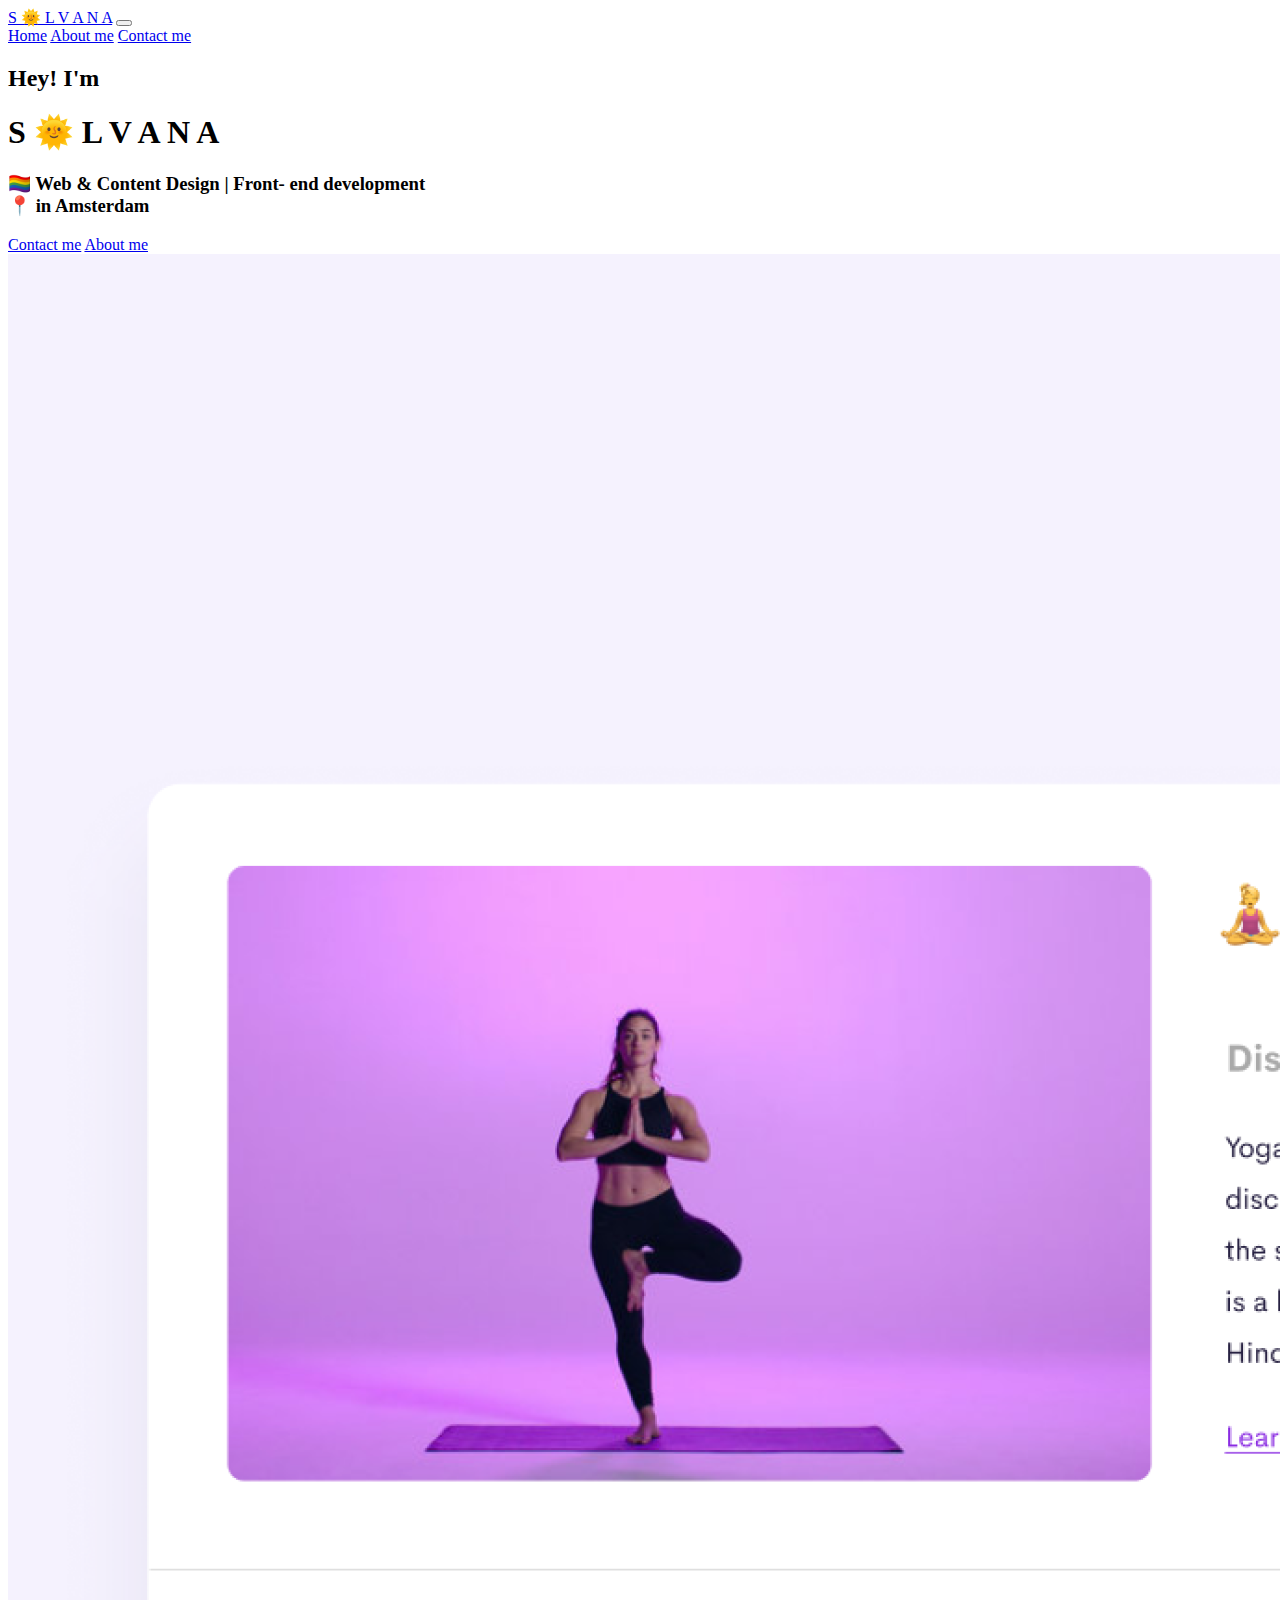
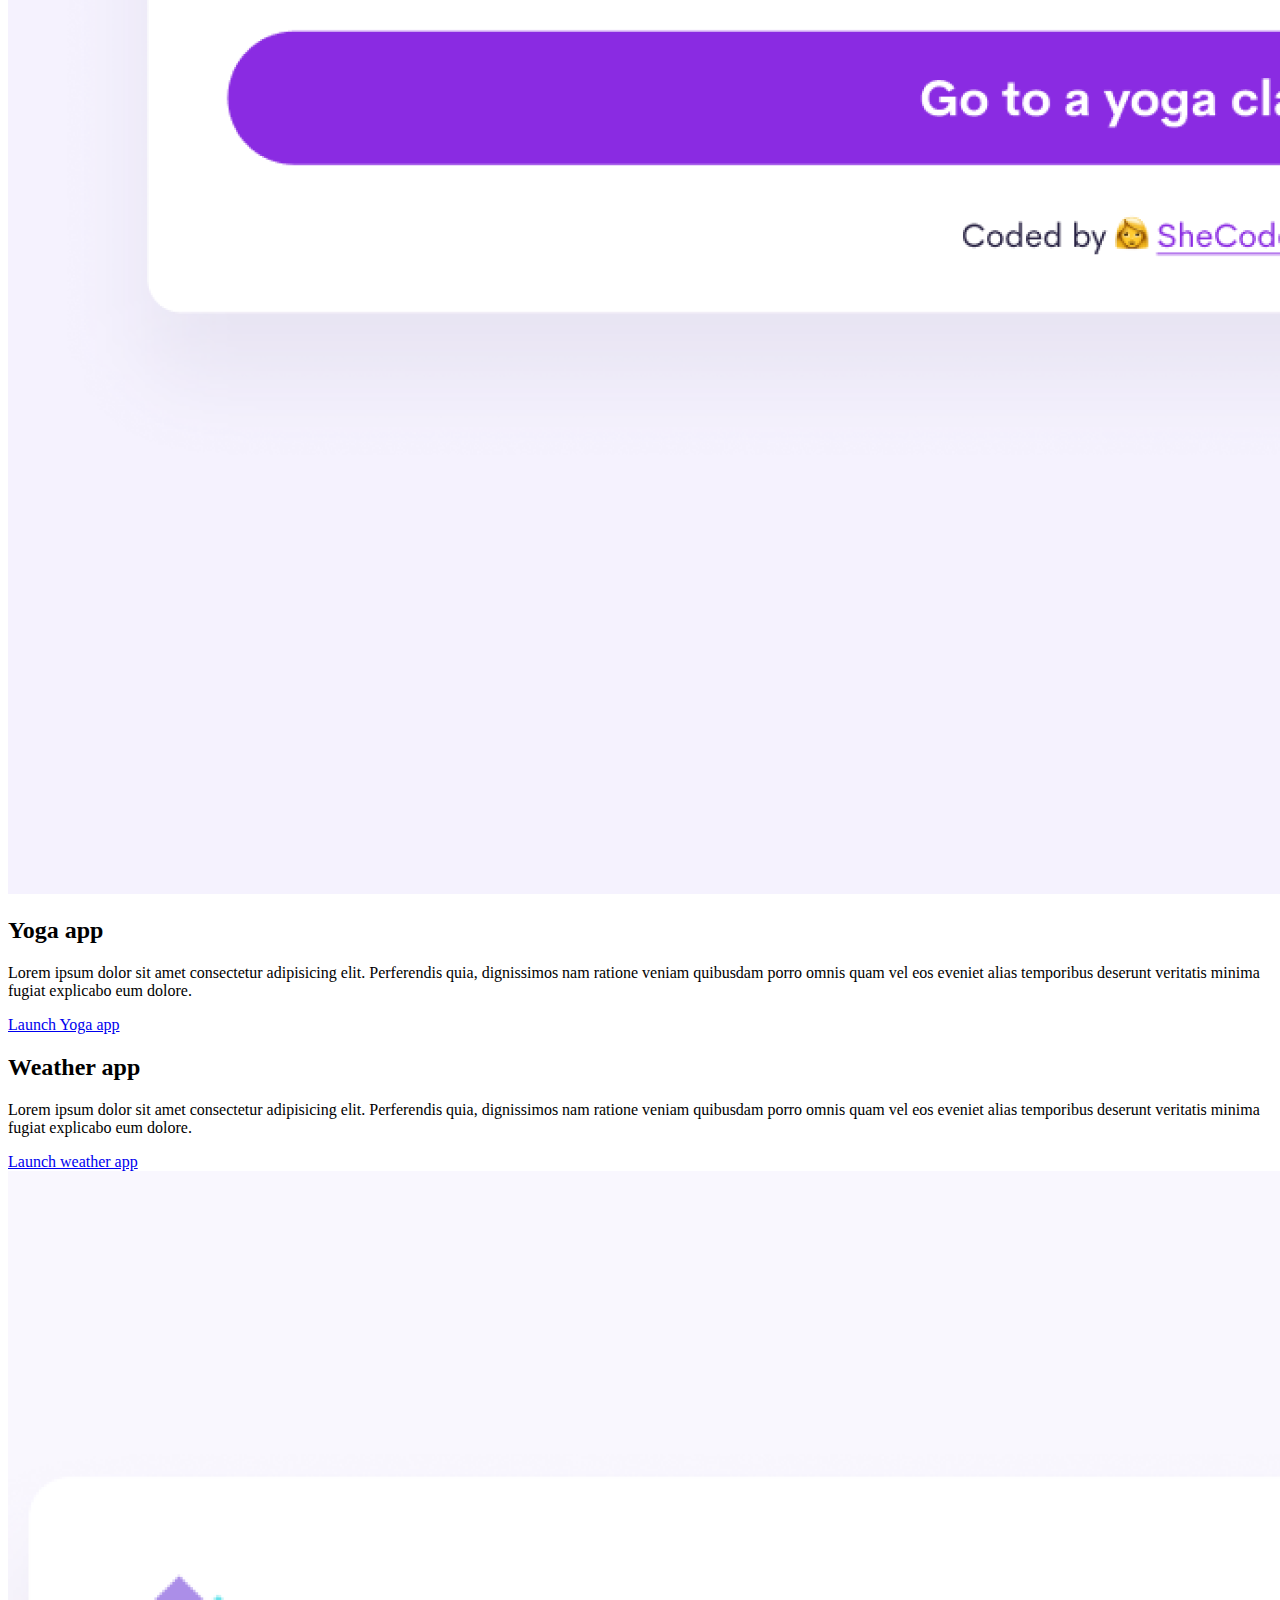
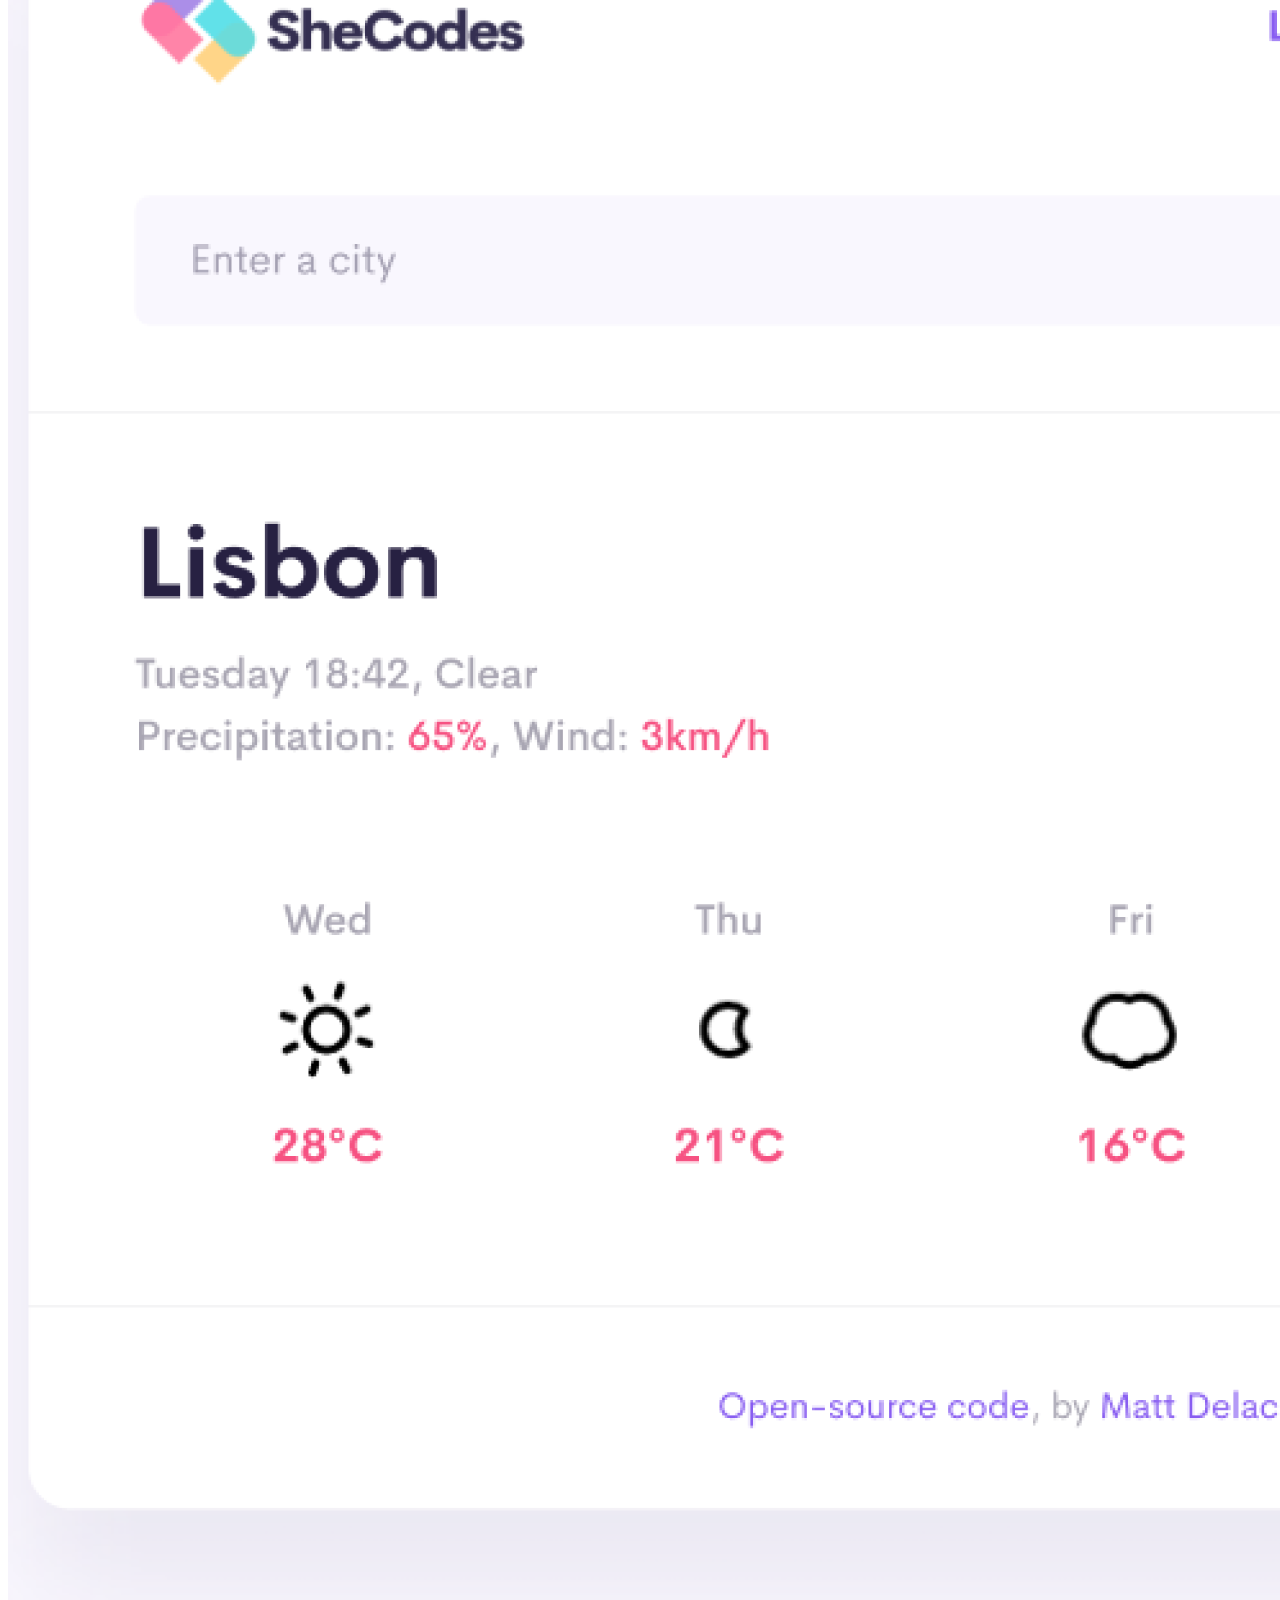
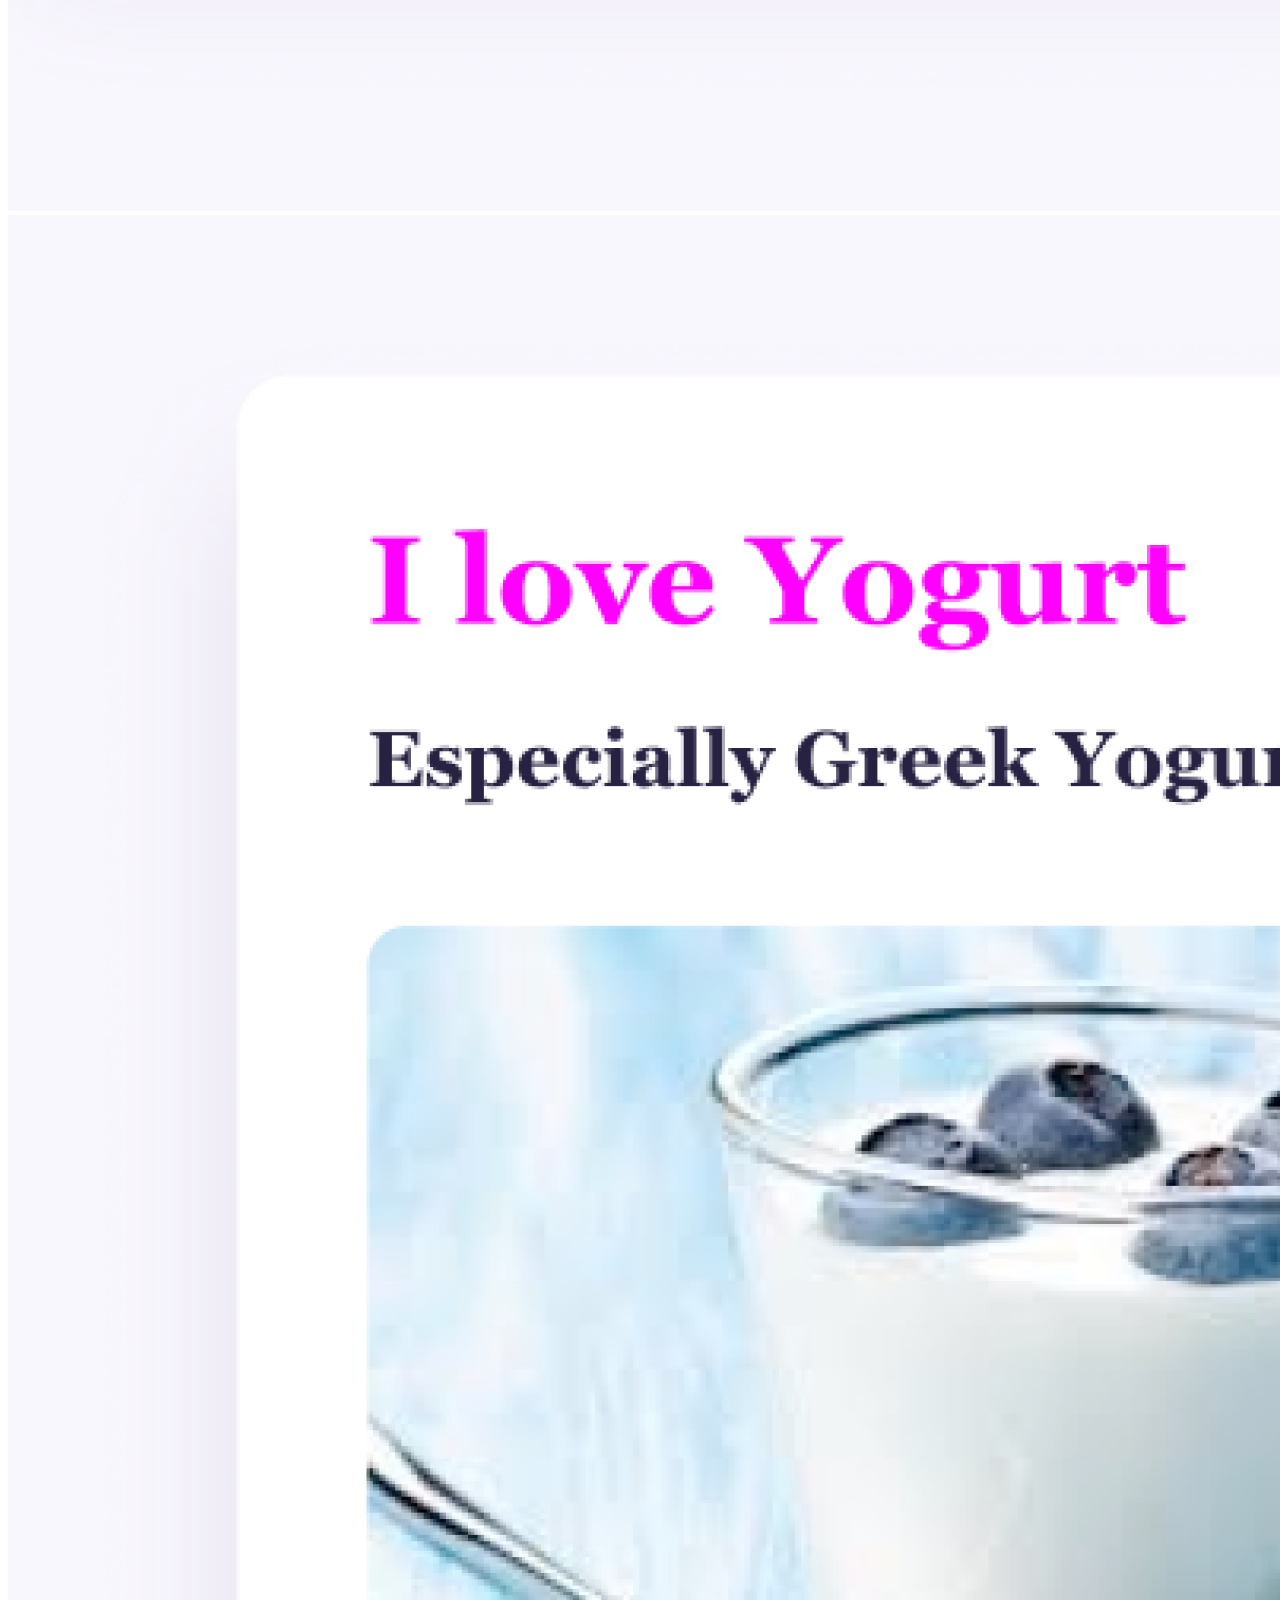
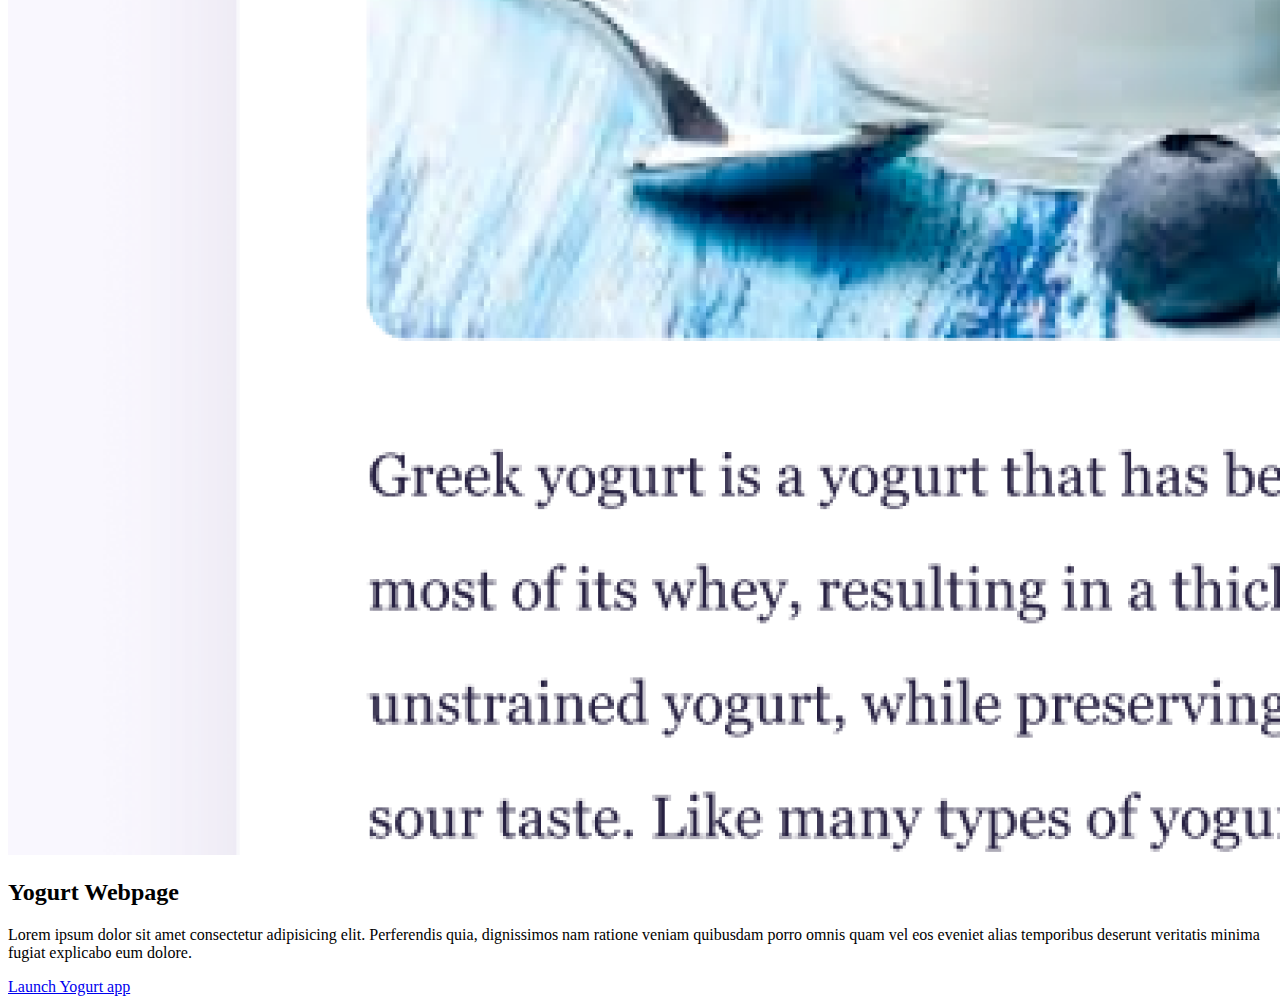
==== index.html @ 3df65f3c "setup project" ====
<!DOCTYPE html>
<html lang="en">
  <head>
    <meta charset="UTF-8" />
    <meta http-equiv="X-UA-Compatible" content="IE=edge" />
    <meta name="viewport" content="width=device-width, initial-scale=1.0" />
    <title>S🌞LVANA: Web & Content Design</title>
    <meta name="description" content="Web Design and Visual Content to light up your business">
    <link
      href="https://cdn.jsdelivr.net/npm/bootstrap@5.2.2/dist/css/bootstrap.min.css"
      rel="stylesheet"
      integrity="sha384-Zenh87qX5JnK2Jl0vWa8Ck2rdkQ2Bzep5IDxbcnCeuOxjzrPF/et3URy9Bv1WTRi"
      crossorigin="anonymous"
    />
    <link rel="stylesheet" href="style.css" />
  </head>
  <body>
    <div class="header">
      <nav class="navbar navbar-expand-lg bg-light">
          <div class="container-fluid">
            <a class="navbar-brand" href="index.html">S 🌞 L V A N A</a>
            <button class="navbar-toggler" type="button" data-bs-toggle="collapse" data-bs-target="#navbarNavAltMarkup" aria-controls="navbarNavAltMarkup" aria-expanded="false" aria-label="Toggle navigation">
              <span class="navbar-toggler-icon"></span>
            </button>
            <div class="collapse navbar-collapse" id="navbarNavAltMarkup">
              <div class="navbar-nav">
                <a class="nav-link active" aria-current="page" href="index.html">Home</a>
                <a class="nav-link" href="about.html">About me</a>
                <a class="nav-link" href="about.html#contact">Contact me</a>
              </div>
            </div>
          </div>
        </nav>
      </div>
    <div class="intro-text">
    <h2>Hey! I'm</h2>
    <h1>S 🌞 L V A N A</h1>
    <h3>
      🏳️‍🌈 Web & Content Design | Front- end development <br />
      📍 in Amsterdam
    </div>
    </h3>
    <div class="navigation-links">
      <a href="about.html#contact" class="primary-link" title="Contact me">Contact me</a>
      <a href="about.html" class="secondary-link" title="About me">About me</a>
    </div>
    <div class="container mt-5">
      <div class="row mb-5">
        <div class="col-md-6">
          <img src="images/yoga.png" class="img-fluid rounded" alt="Yoga app">
        </div>
        <div class="col-md-6">
          <h2 class="mb-3">Yoga app</h2>
          <p class="mb-5">Lorem ipsum dolor sit amet consectetur adipisicing elit. Perferendis quia, dignissimos nam ratione veniam quibusdam porro omnis quam vel eos eveniet alias temporibus deserunt veritatis minima fugiat explicabo eum dolore. </p>
          <a href="#" class="primary-link">Launch Yoga app</a>
        </div>
      </div>
      <div class="row mb-5"> 
          <div class="col-md-6 mb-5">
            <h2 class="mb-3">Weather app</h2>
            <p class="mb-5">Lorem ipsum dolor sit amet consectetur adipisicing elit. Perferendis quia, dignissimos nam ratione veniam quibusdam porro omnis quam vel eos eveniet alias temporibus deserunt veritatis minima fugiat explicabo eum dolore. </p>
            <a href="#" class="primary-link">Launch weather app</a>
          </div>
          <div class="col-md-6">
              <img src="images/weather.png" class="img-fluid rounded" alt="Weather app">
            </div>
        </div>
        <div class="row mb-5">
            <div class="col-md-6">
              <img src="images/yogurt.png" class="img-fluid rounded" alt="Yogurt webpage">
            </div>
            <div class="col-md-6">
              <h2 class="mb-3">Yogurt Webpage</h2>
              <p class="mb-5">Lorem ipsum dolor sit amet consectetur adipisicing elit. Perferendis quia, dignissimos nam ratione veniam quibusdam porro omnis quam vel eos eveniet alias temporibus deserunt veritatis minima fugiat explicabo eum dolore. </p>
              <a href="#" class="primary-link">Launch Yogurt app</a>
            </div>
          </div>

    </div>
    <script
      src="https://cdn.jsdelivr.net/npm/bootstrap@5.2.2/dist/js/bootstrap.bundle.min.js"
      integrity="sha384-OERcA2EqjJCMA+/3y+gxIOqMEjwtxJY7qPCqsdltbNJuaOe923+mo//f6V8Qbsw3"
      crossorigin="anonymous"
    ></script>
  </body>
</html>
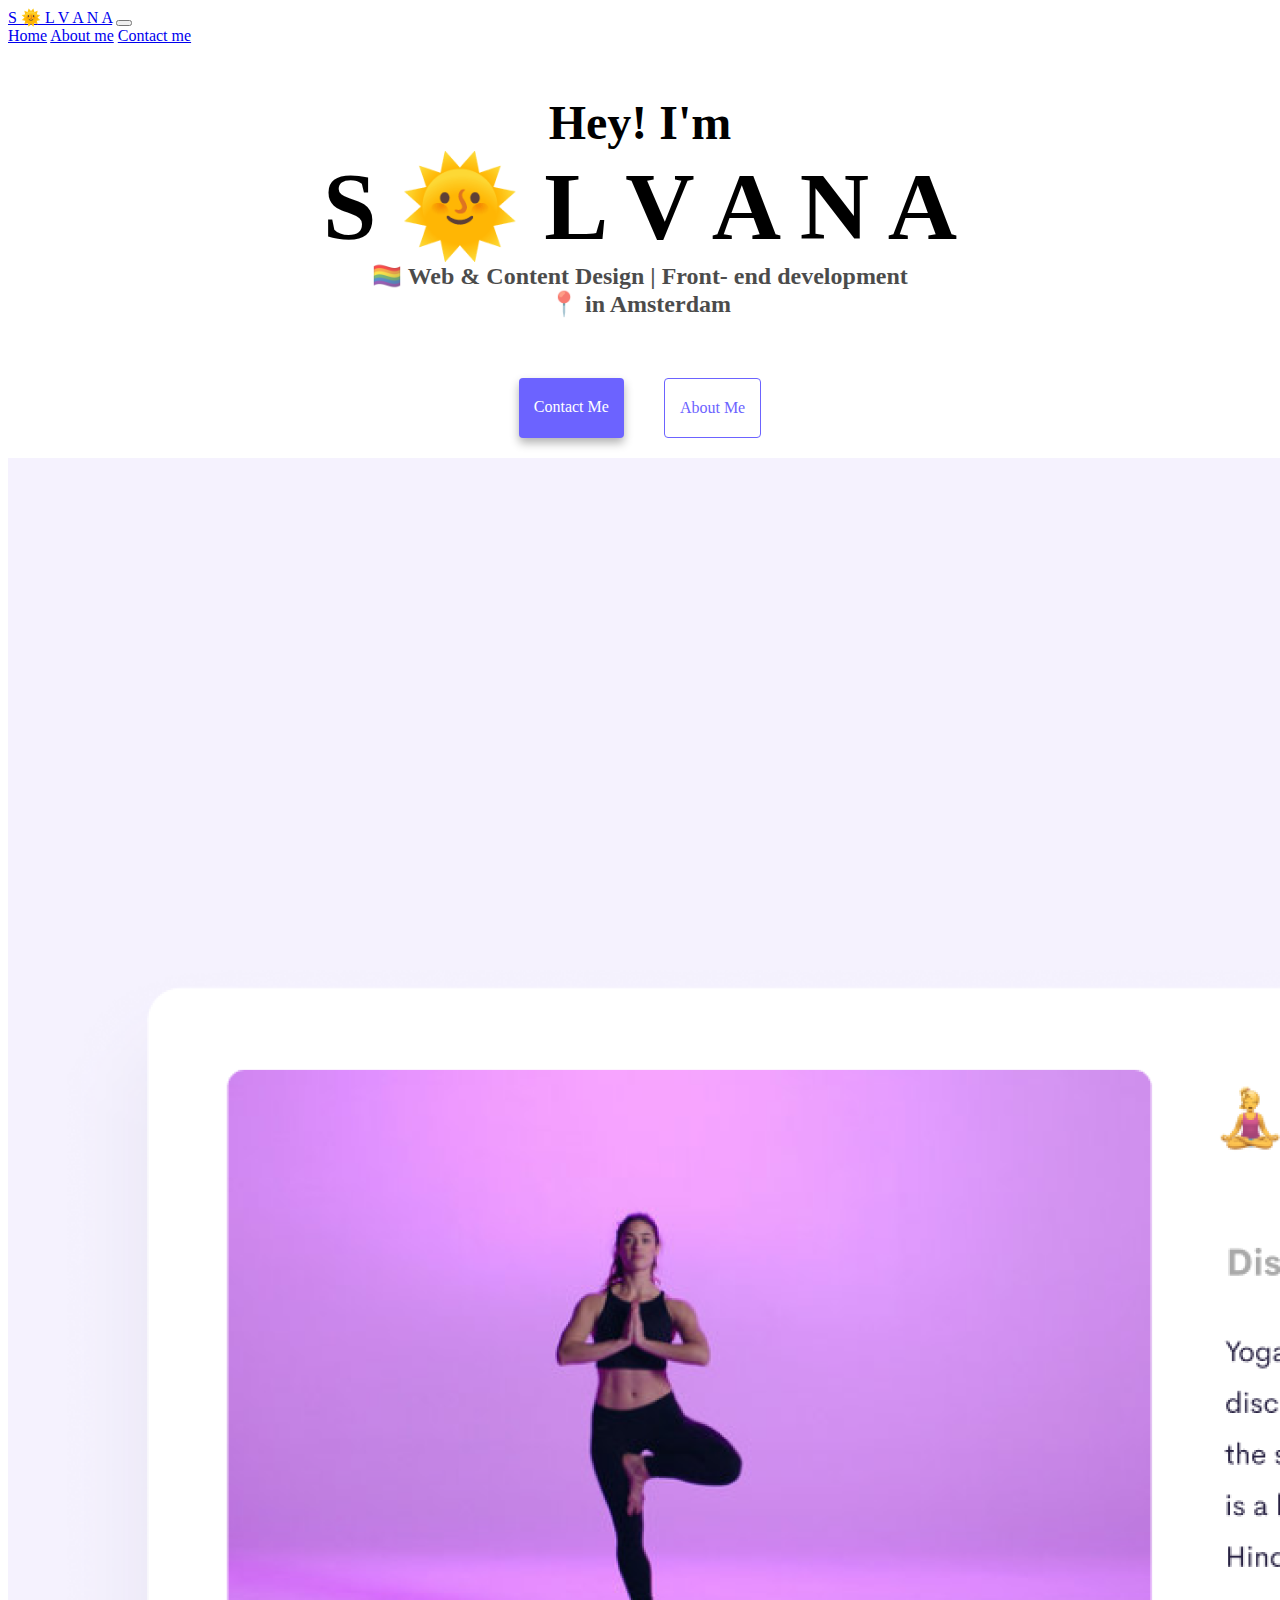
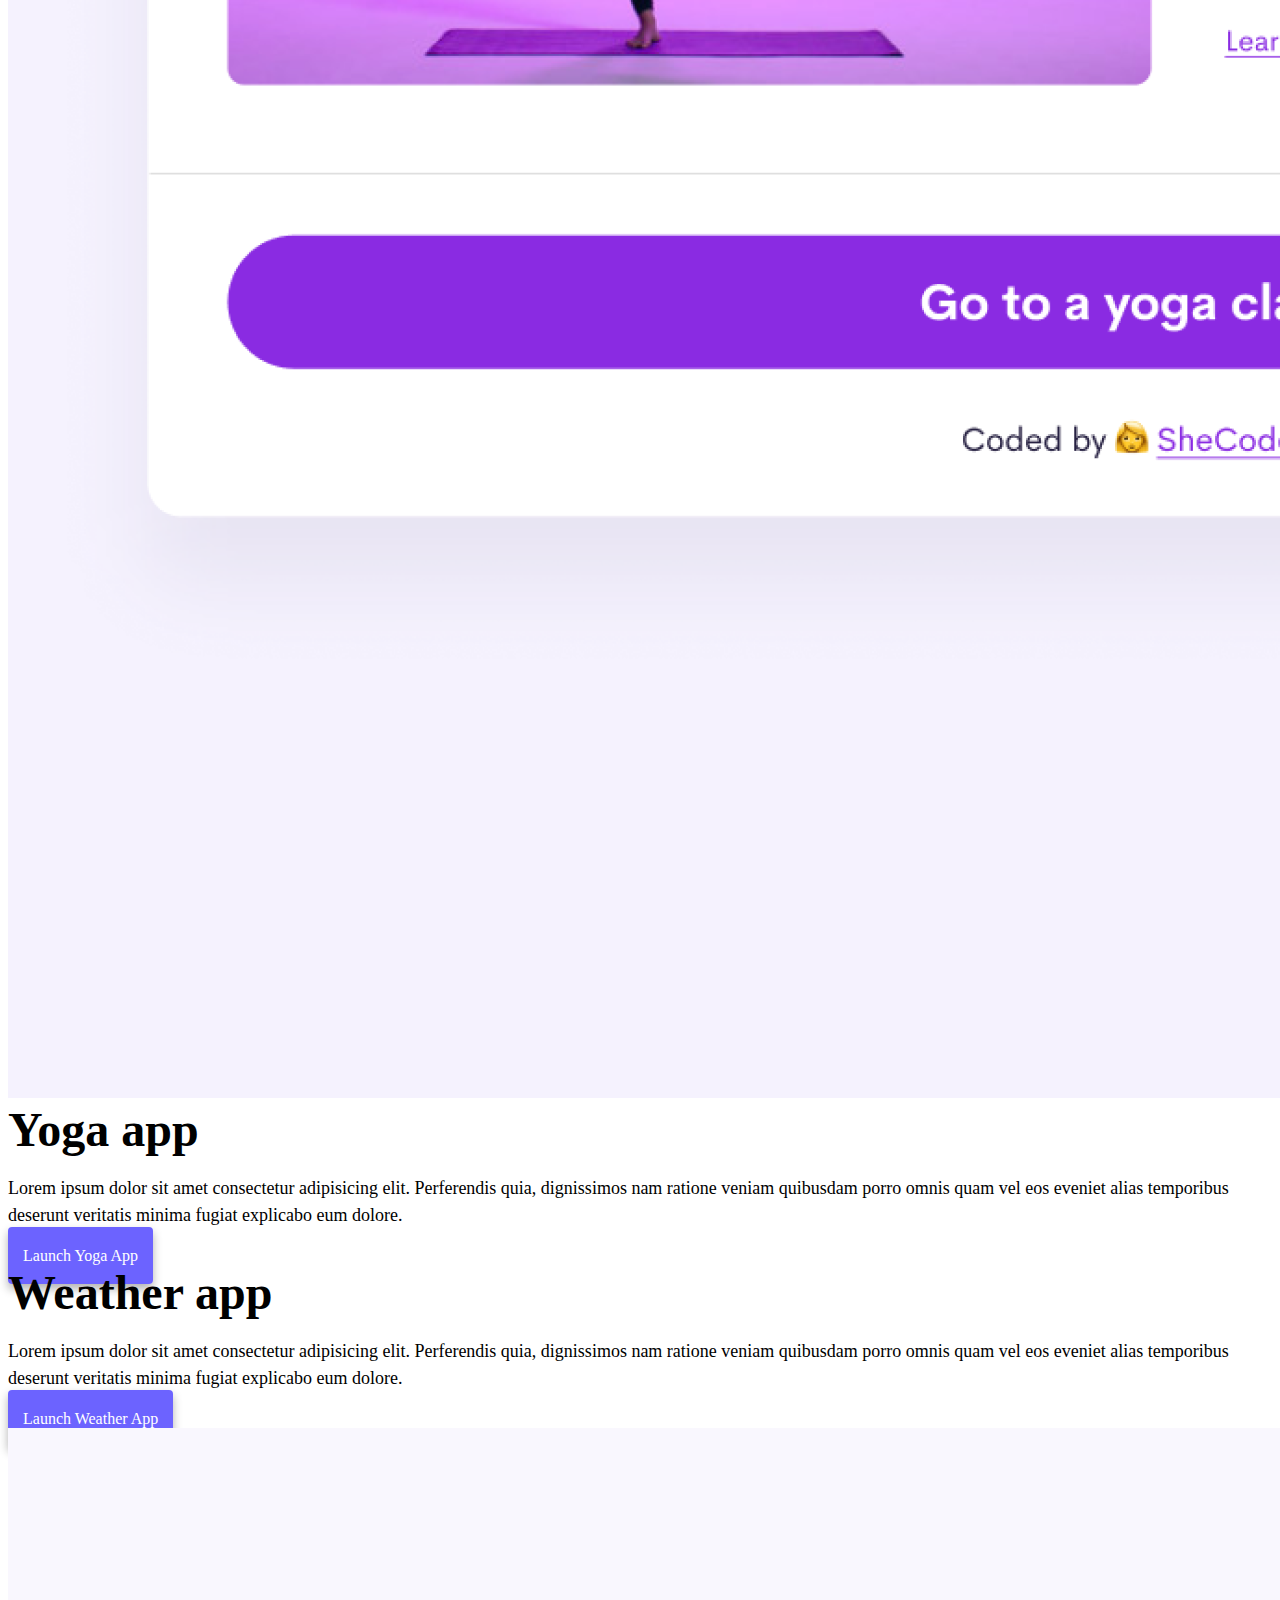
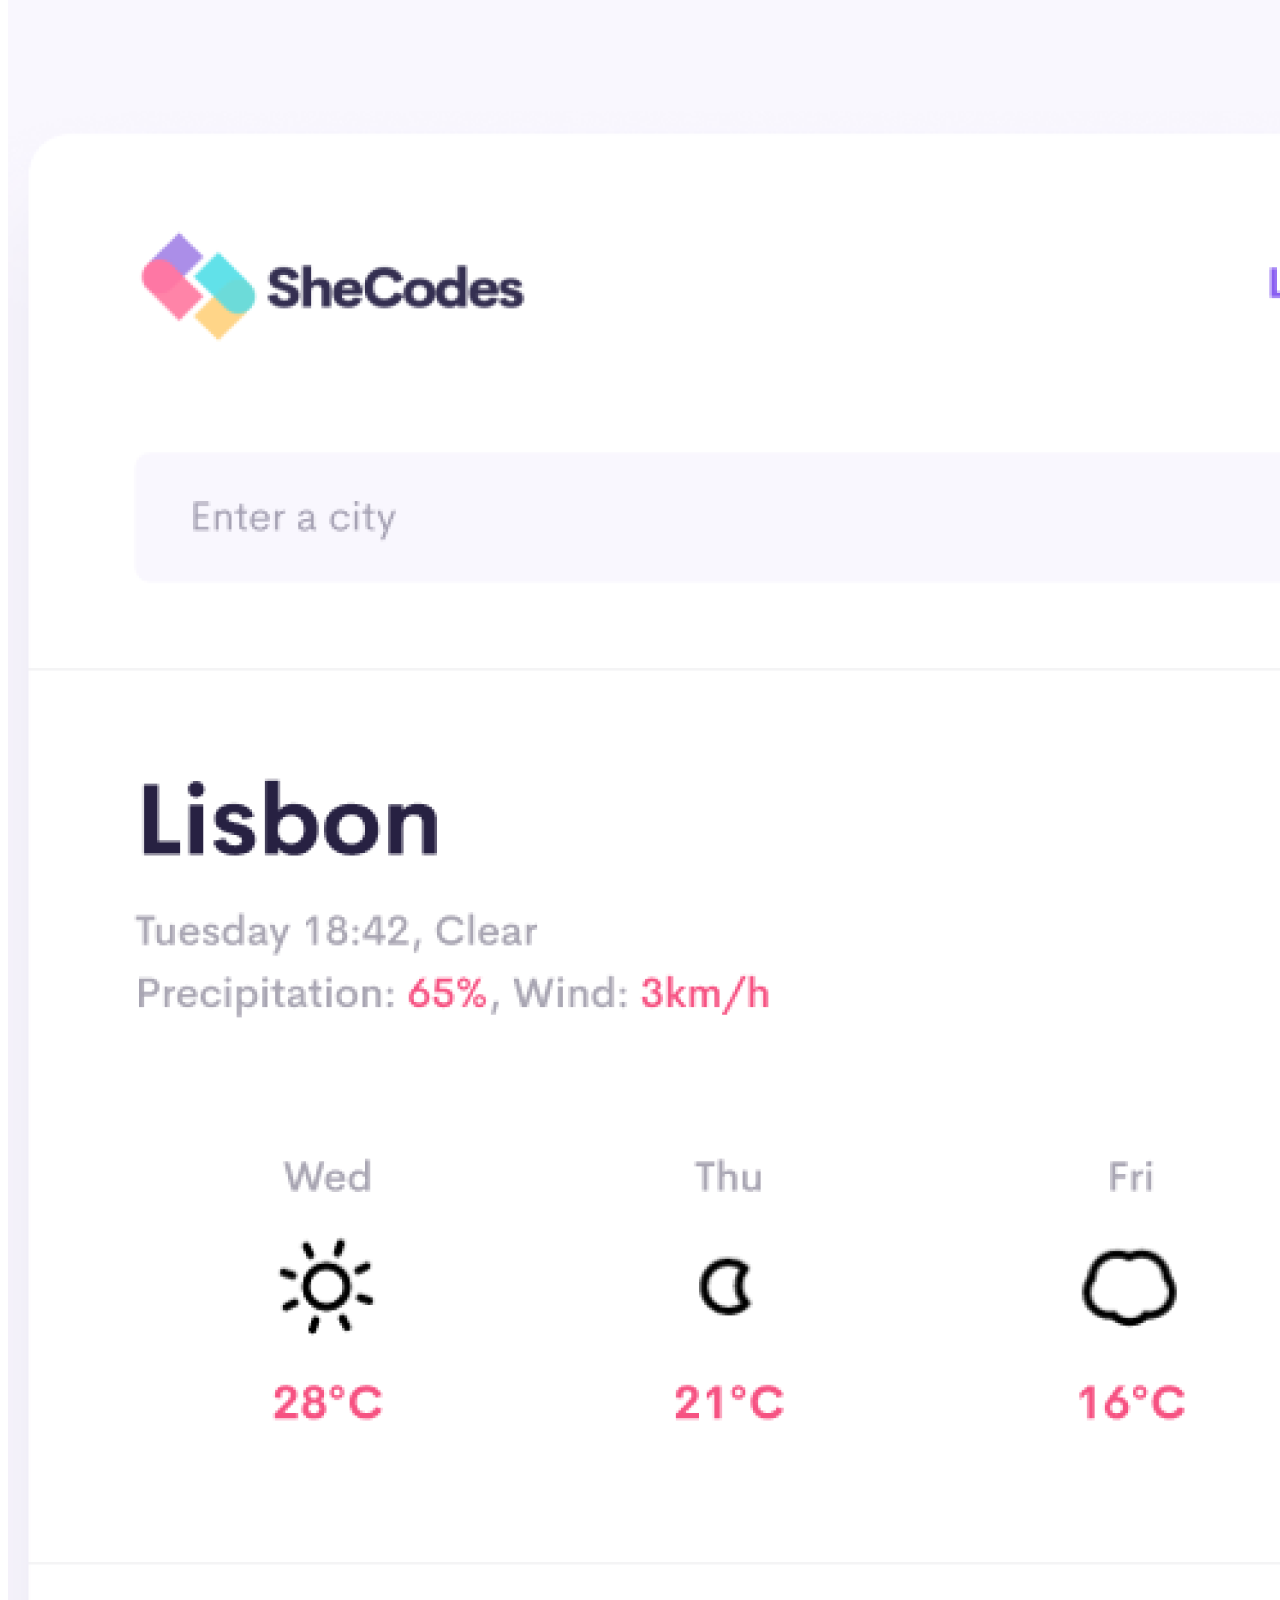
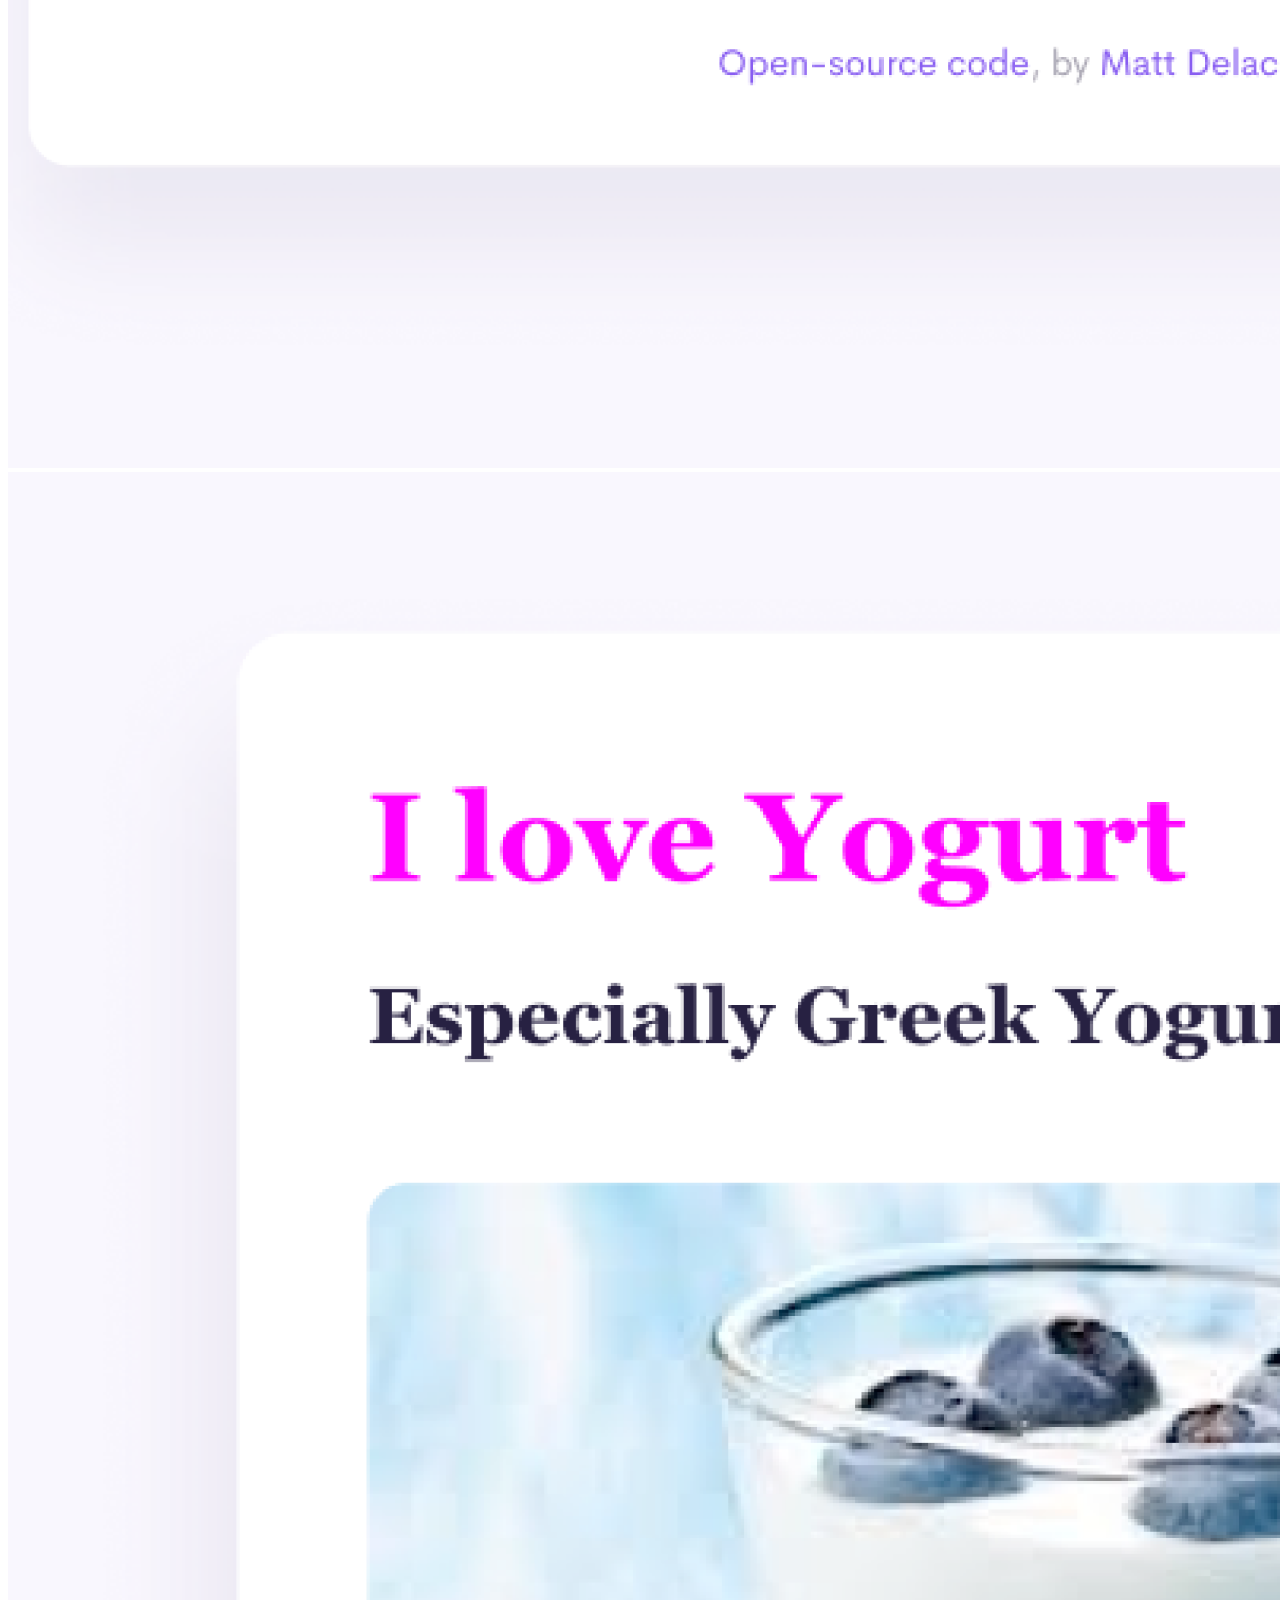
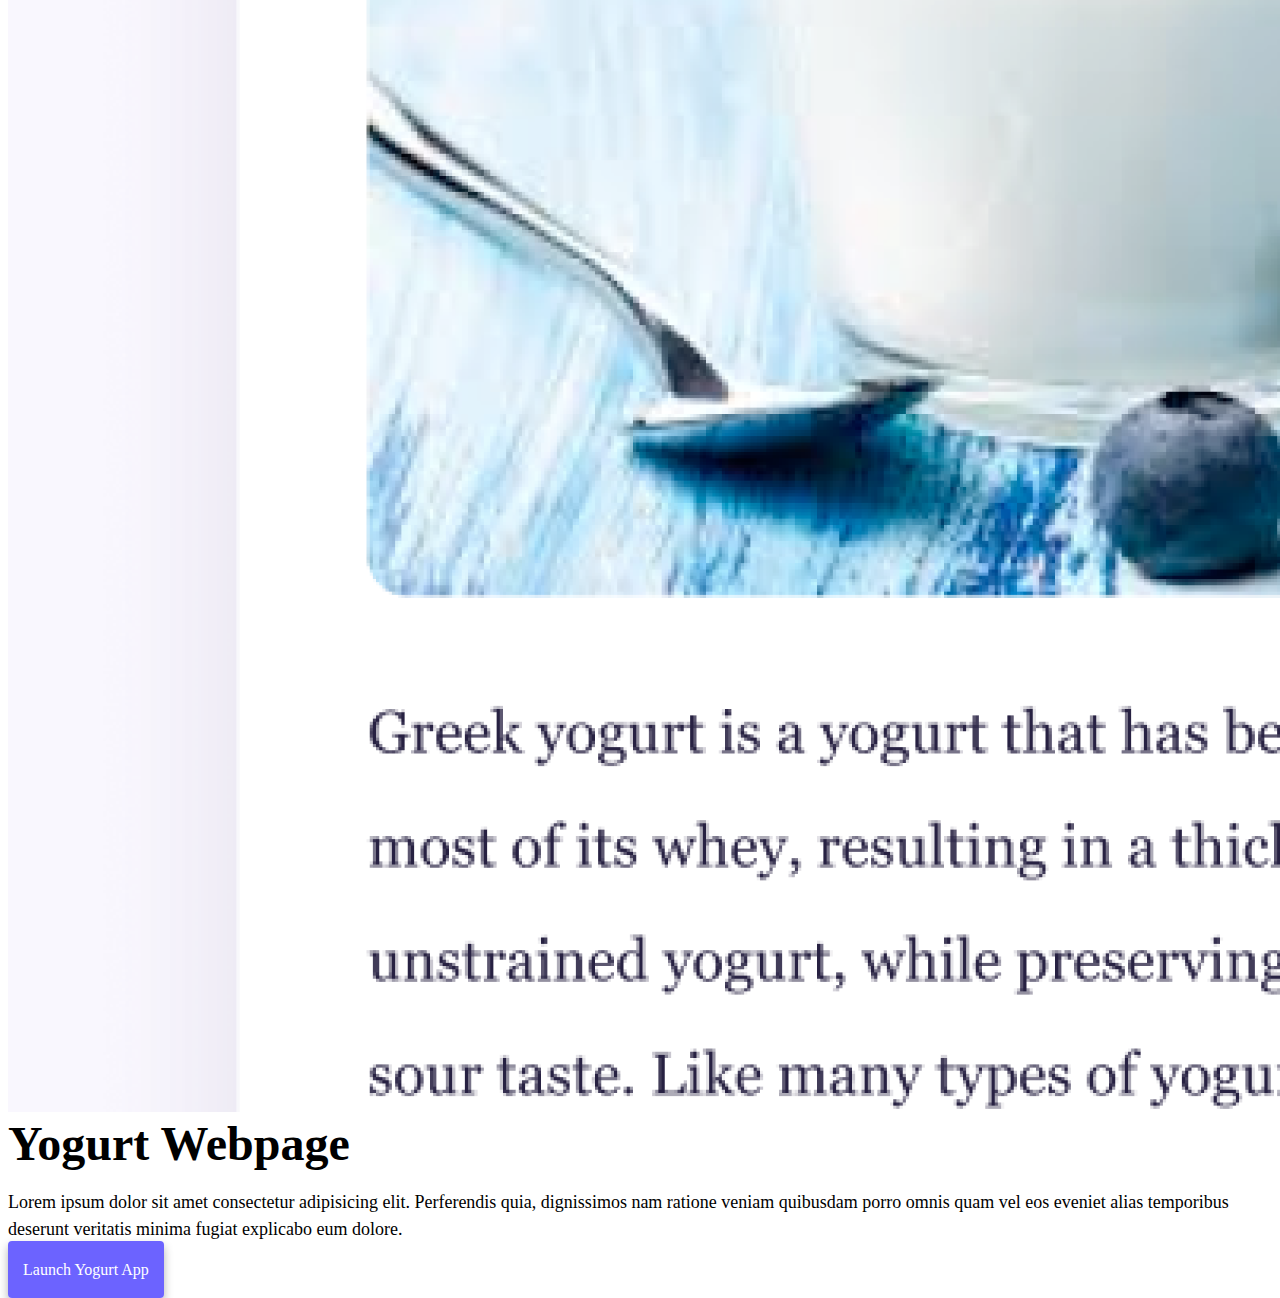
==== commit a6d0cb05: "Correct css stylesheet name" ====
--- a/index.html
+++ b/index.html
@@ -12,7 +12,7 @@
       integrity="sha384-Zenh87qX5JnK2Jl0vWa8Ck2rdkQ2Bzep5IDxbcnCeuOxjzrPF/et3URy9Bv1WTRi"
       crossorigin="anonymous"
     />
-    <link rel="stylesheet" href="style.css" />
+    <link rel="stylesheet" href="styles.css" />
   </head>
   <body>
     <div class="header">
--- a/styles.css
+++ b/styles.css
@@ -0,0 +1,104 @@
+:root {
+  --primary-color: #6c63ff;
+  --secondary-color: #f5f2fe;
+  --box-shadow: 0 5px 10px rgba(0, 0, 0, 0.3);
+}
+
+h1,
+h2,
+h3 {
+  text-align: center;
+  margin: 0;
+}
+
+h1 {
+  font-size: 96px;
+}
+
+h2 {
+  font-size: 48px;
+}
+
+h3 {
+  font-size: 24px;
+  opacity: 0.7;
+}
+
+p {
+  padding: 20px;
+  border-radius: 4px;
+  font-size: 18px;
+  line-height: 1.5;
+  text-align: center;
+}
+
+.navigation-links {
+  display: flex;
+  margin-top: 40px;
+  justify-content: center;
+}
+
+.navigation-links a {
+  margin: 20px;
+}
+
+.primary-link {
+  background: var(--primary-color);
+  box-shadow: var(--box-shadow);
+  color: white;
+  border-radius: 4px;
+  padding: 20px 15px;
+  text-decoration: none;
+  text-transform: capitalize;
+}
+
+.secondary-link {
+  color: var(--primary-color);
+  border: 1px solid var(--primary-color);
+  border-radius: 4px;
+  padding: 20px 15px;
+  text-decoration: none;
+  text-transform: capitalize;
+}
+
+.homepage-link {
+  color: var(--primary-color);
+  text-align: center;
+  display: block;
+}
+
+.about-paragraphs {
+  display: flex;
+  margin: 30px 0;
+}
+
+.about-paragraphs p {
+  margin: 10px;
+  background: var(--secondary-color);
+}
+
+.email-link {
+  display: flex;
+  justify-content: center;
+  color: var(--primary-color);
+  font-size: 28px;
+  text-decoration: none;
+}
+
+.email-link:hover {
+  text-decoration: underline;
+}
+
+.intro-text {
+  margin-top: 50px;
+}
+
+.container p,
+.container h2 {
+  text-align: left;
+  padding: 0;
+}
+
+#contact {
+  margin-bottom: 30px;
+}
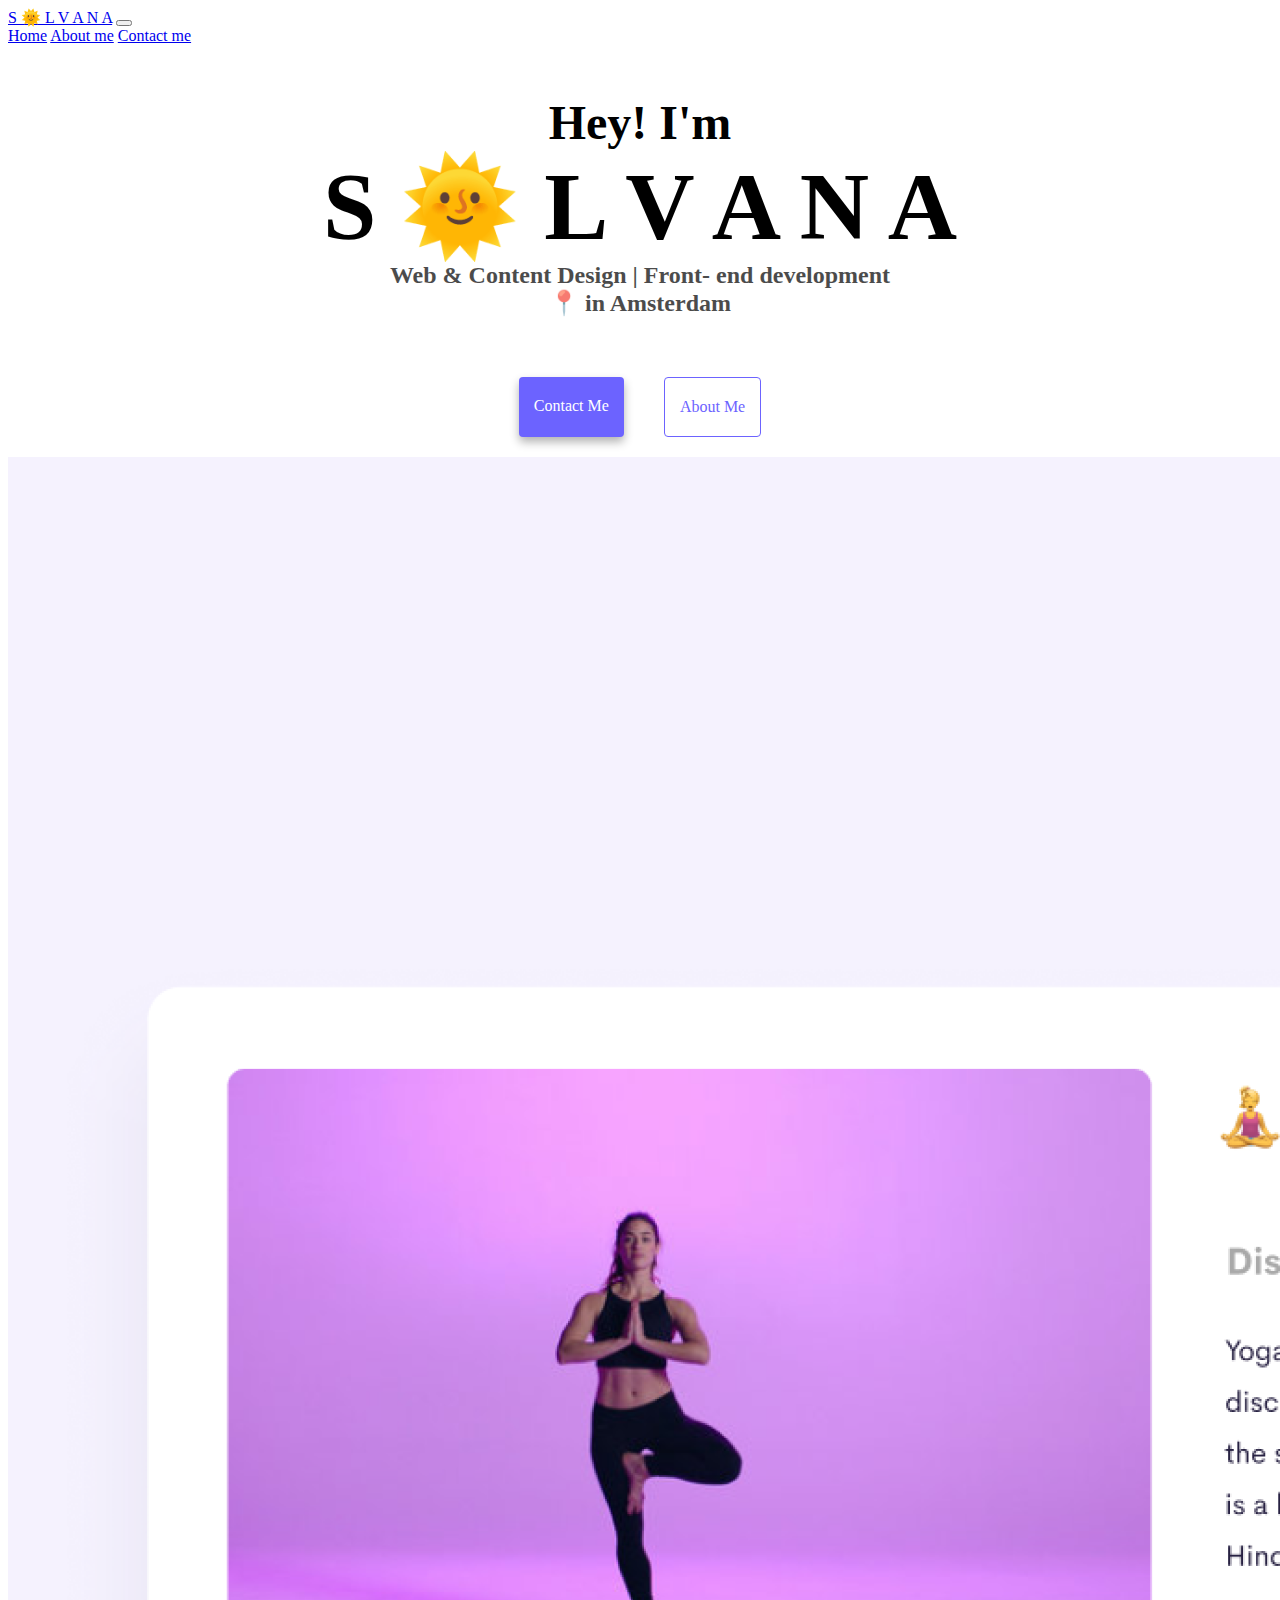
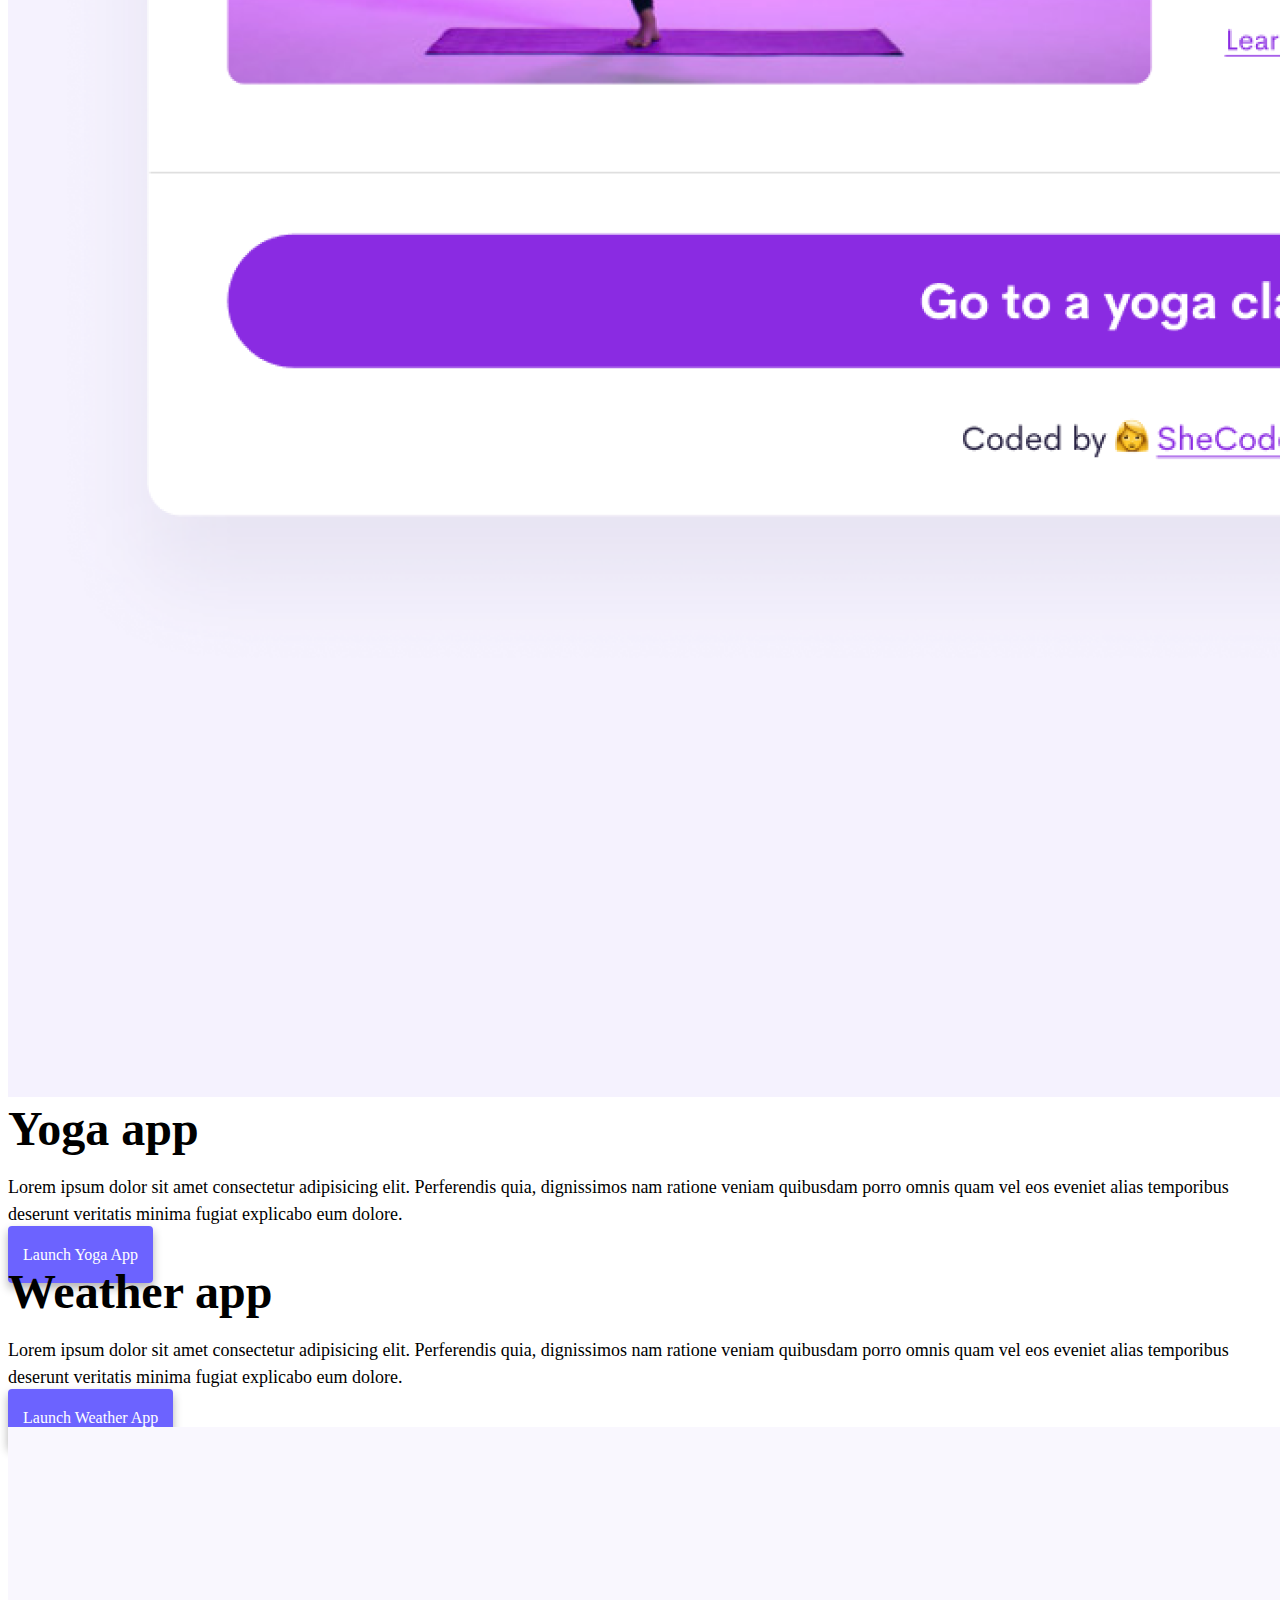
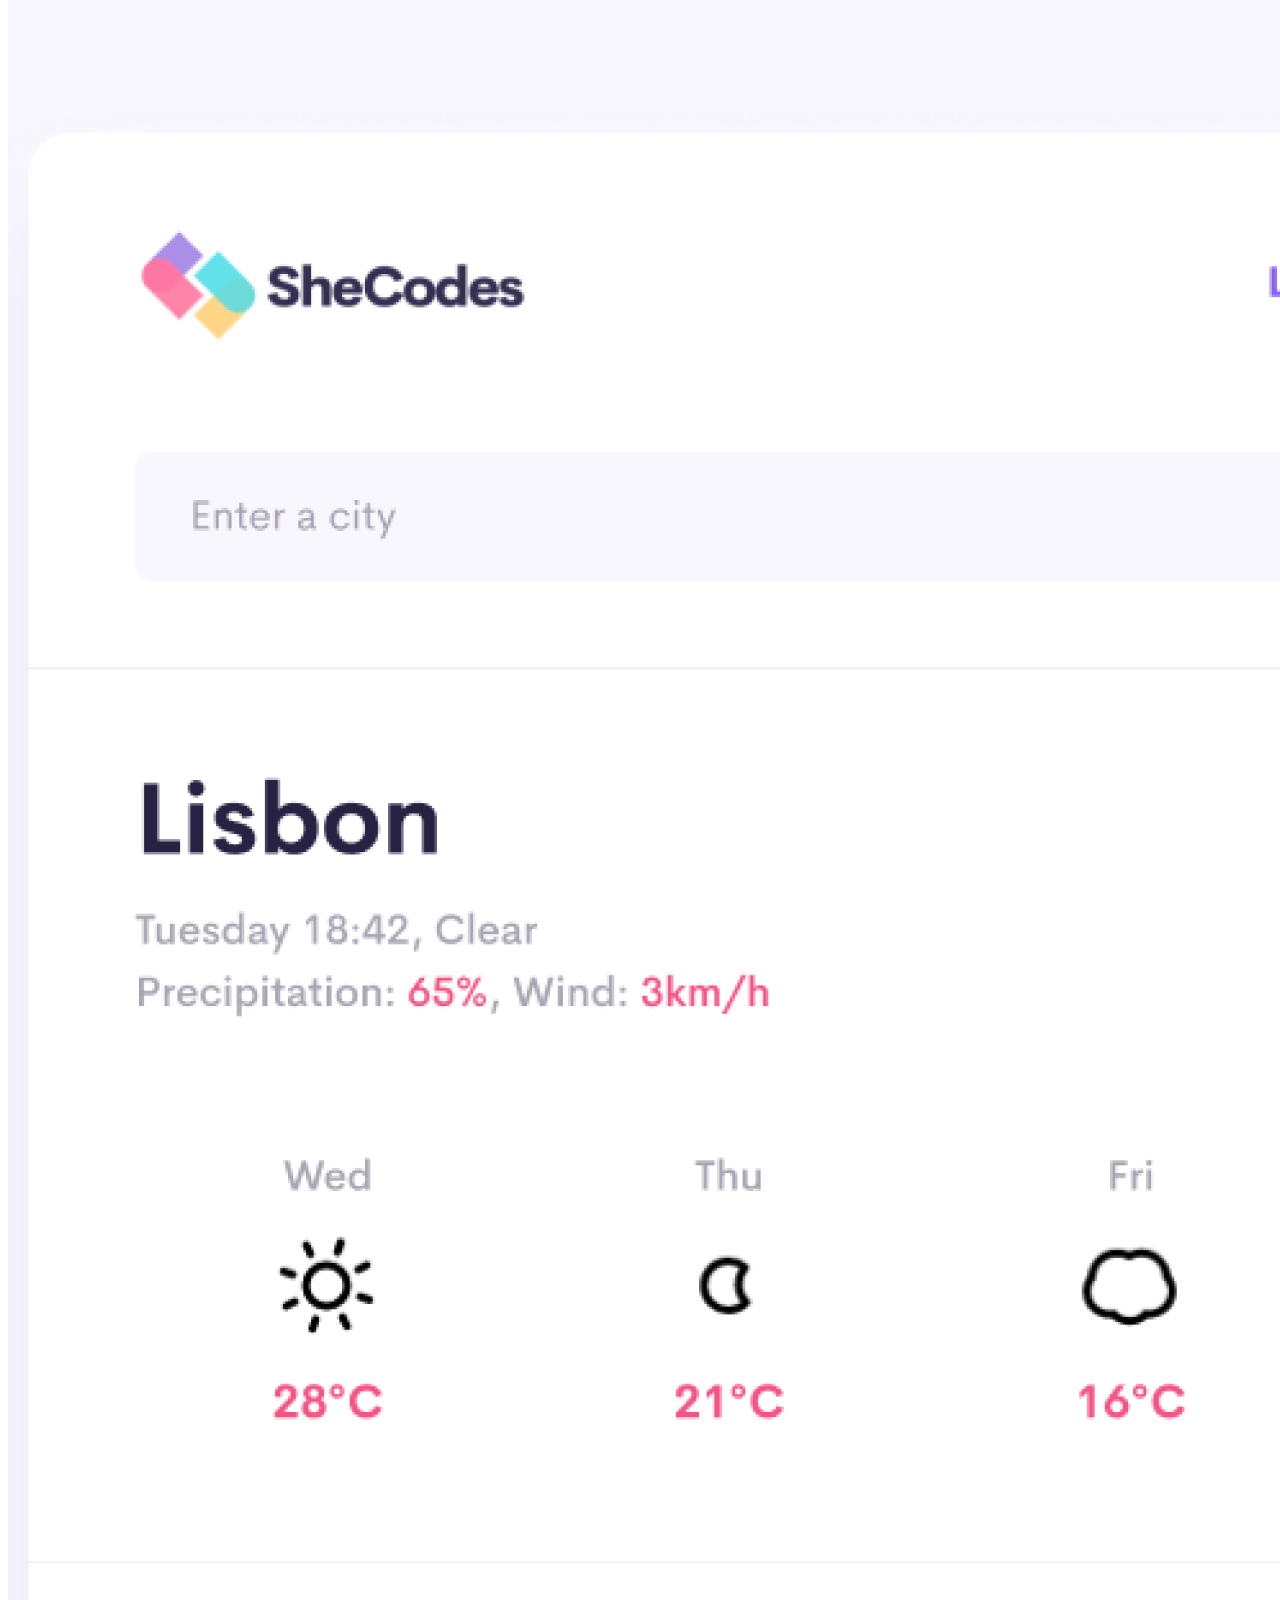
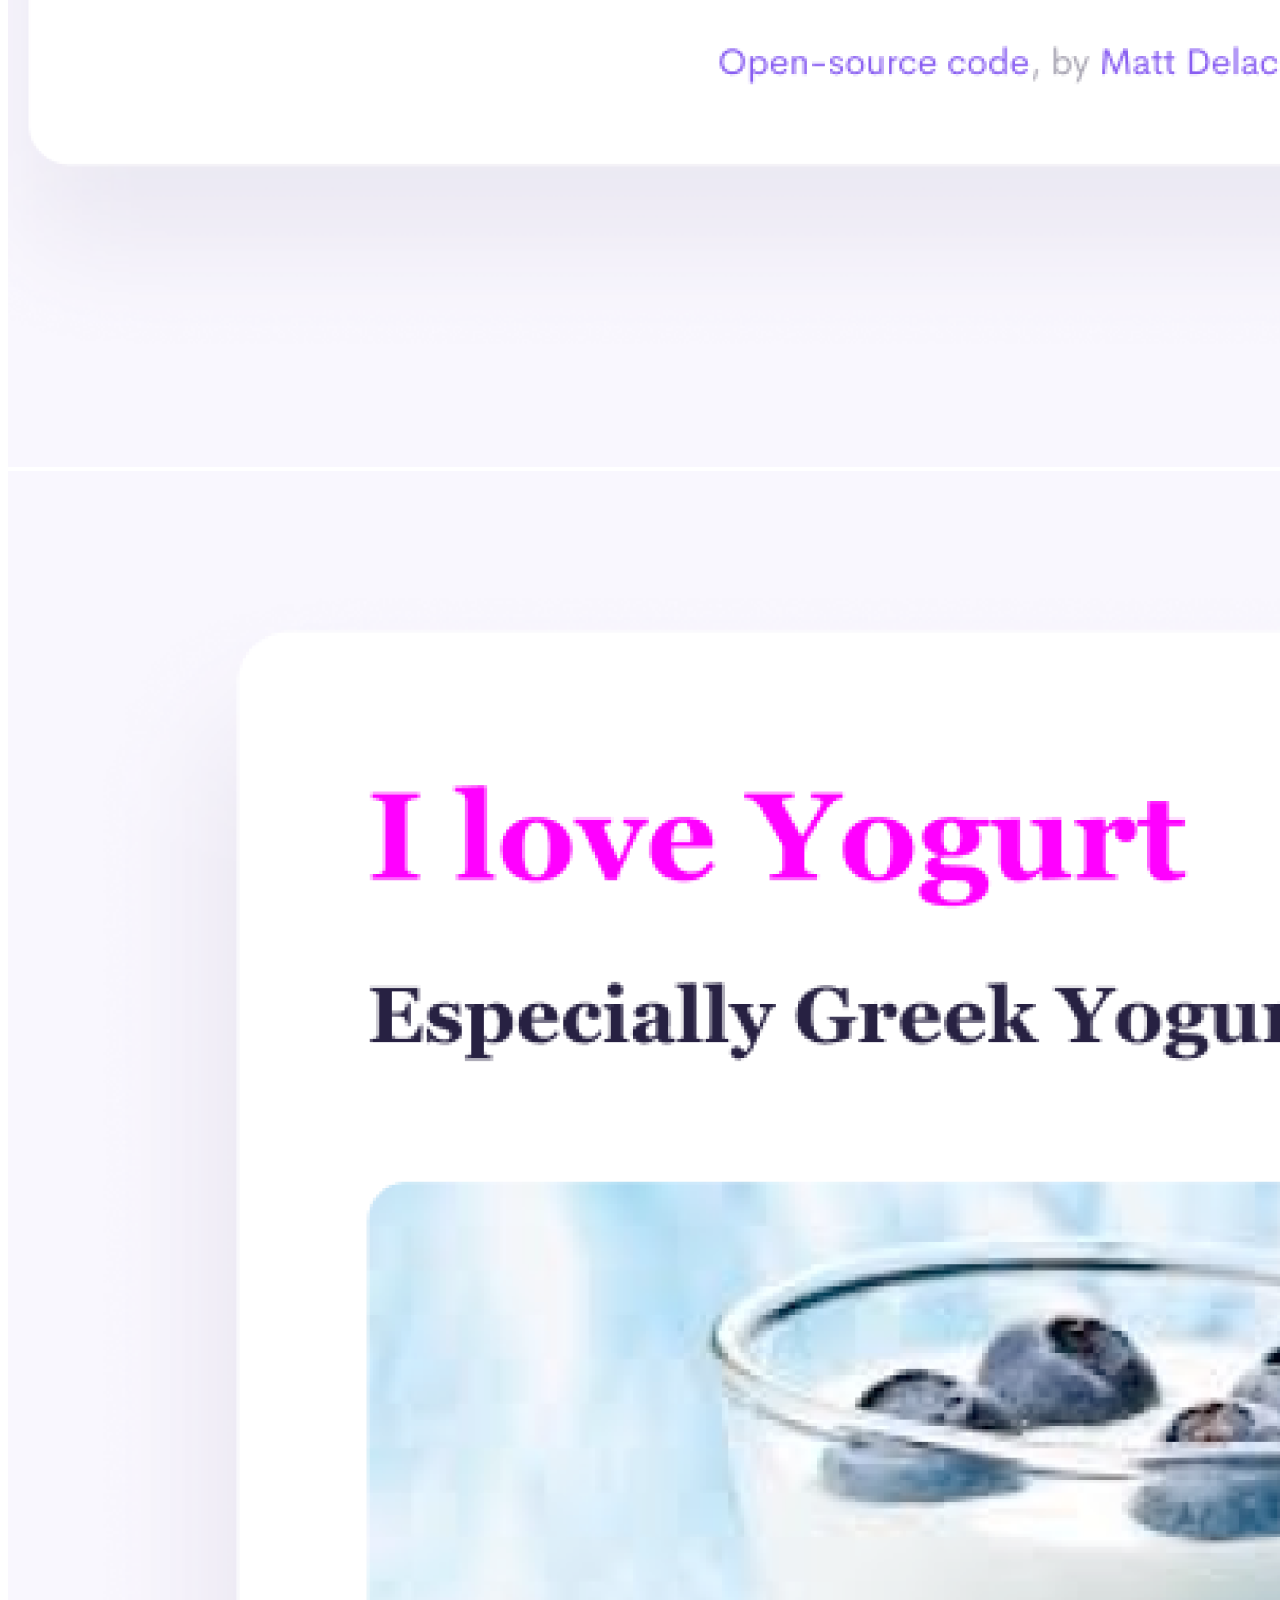
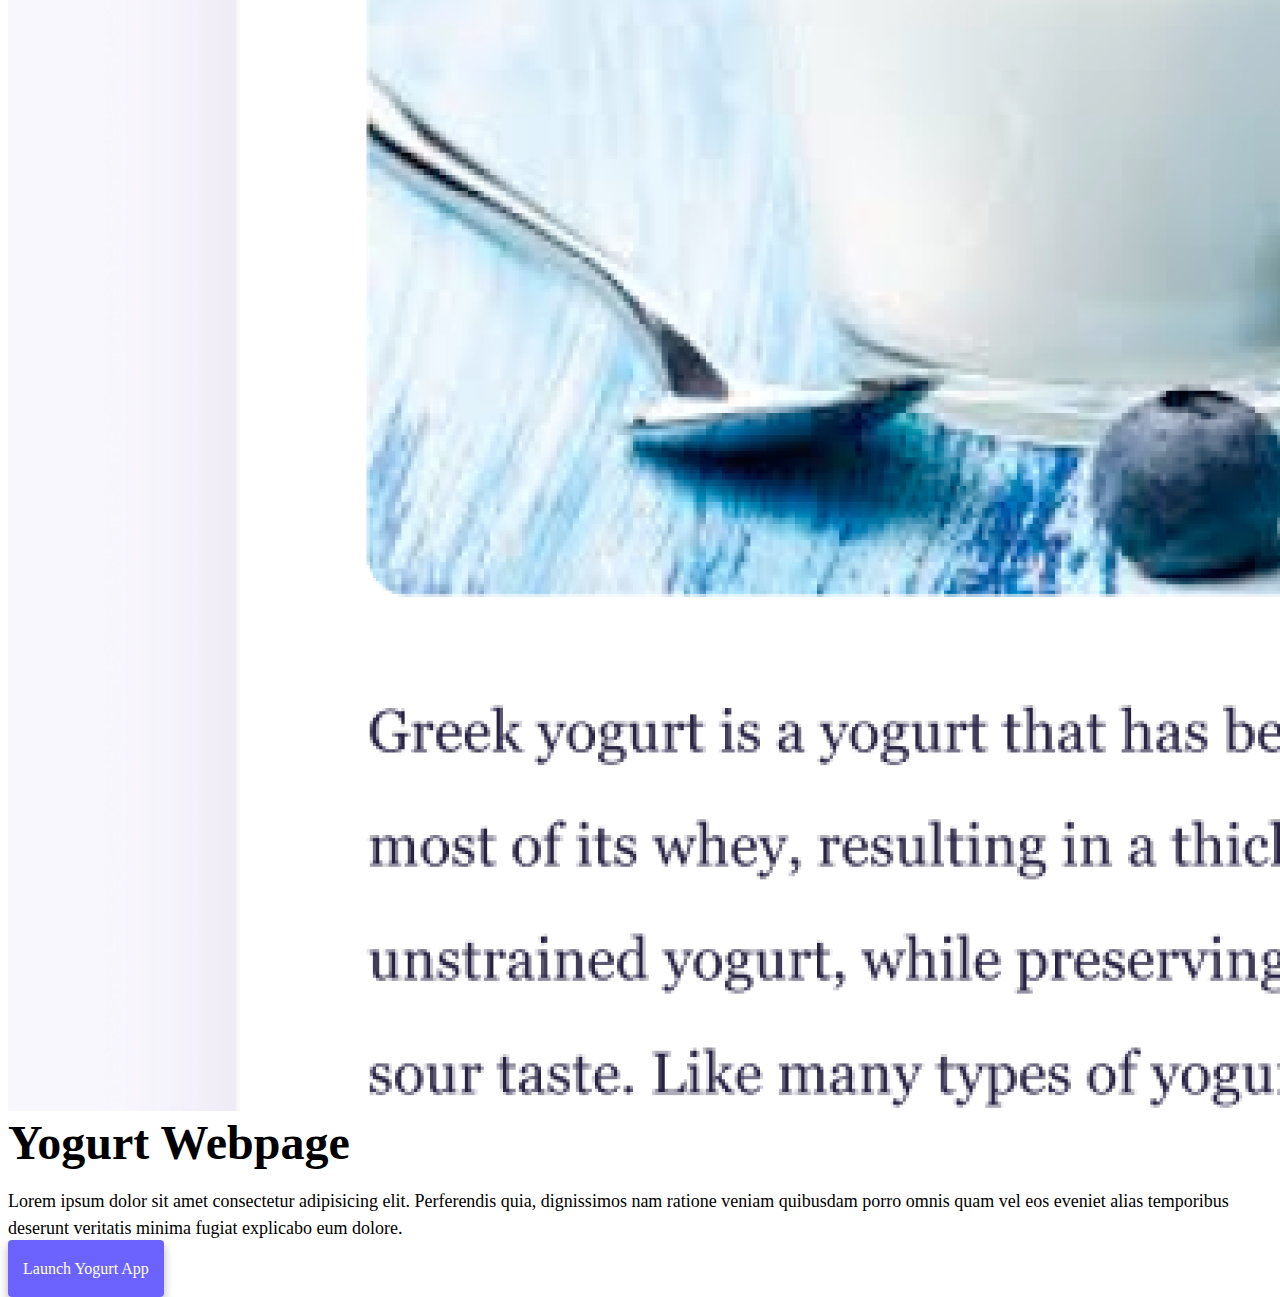
==== commit 09e64cc6: "change mobile h1, h2, h3" ====
--- a/index.html
+++ b/index.html
@@ -24,9 +24,9 @@
             </button>
             <div class="collapse navbar-collapse" id="navbarNavAltMarkup">
               <div class="navbar-nav">
-                <a class="nav-link active" aria-current="page" href="index.html">Home</a>
-                <a class="nav-link" href="about.html">About me</a>
-                <a class="nav-link" href="about.html#contact">Contact me</a>
+                <a class="nav-link active" aria-current="page" href="index.html" title="Homepage">Home</a>
+                <a class="nav-link" href="about.html" title="About me">About me</a>
+                <a class="nav-link" href="about.html#contact" title="Contact me">Contact me</a>
               </div>
             </div>
           </div>
@@ -36,7 +36,7 @@
     <h2>Hey! I'm</h2>
     <h1>S 🌞 L V A N A</h1>
     <h3>
-      🏳️‍🌈 Web & Content Design | Front- end development <br />
+      Web & Content Design | Front- end development <br />
       📍 in Amsterdam
     </div>
     </h3>
--- a/styles.css
+++ b/styles.css
@@ -22,6 +22,21 @@
 h3 {
   font-size: 24px;
   opacity: 0.7;
+}
+
+@media (max-width: 900px) {
+  h1 {
+    font-size: 48px;
+    line-height: 1.5;
+  }
+
+  h2 {
+    font-size: 36px;
+  }
+
+  h3 {
+    font-size: 22px;
+  }
 }
 
 p {
